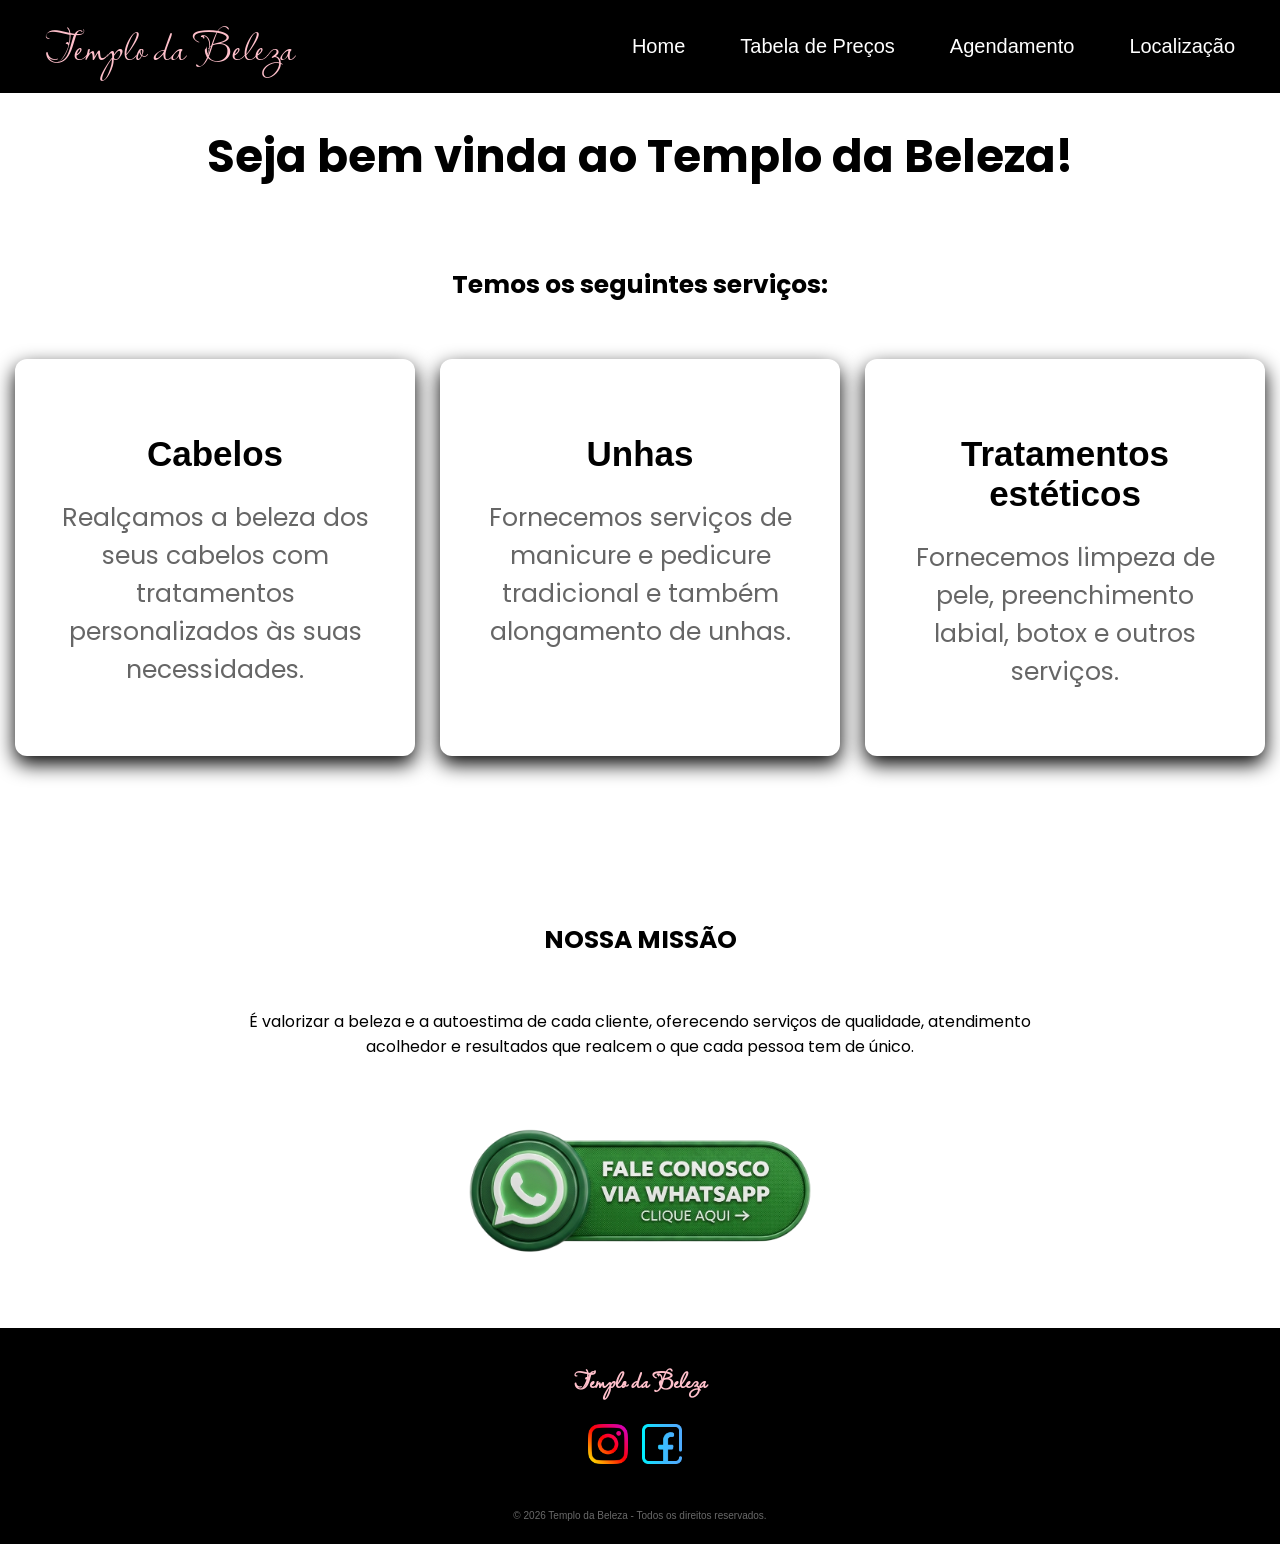
==== index.html @ 861a8282 "up" ====
<!DOCTYPE html>
<html lang="pt-br">

<head>
    <meta charset="UTF-8">
    <meta name="viewport" content="width=device-width, initial-scale=1.0">
    <title>Templo da Beleza</title>
    <link rel="stylesheet" href="index.css">
    <link href="https://fonts.googleapis.com/css2?family=Parisienne&display=swap" rel="stylesheet">
    <link href="https://fonts.googleapis.com/css2?family=Lavishly+Yours&display=swap" rel="stylesheet">
    <link href="https://fonts.googleapis.com/css2?family=Poppins:wght@300;400;600&display=swap" rel="stylesheet">
</head>

<body>
    <div class="navbar">
        <div class="logo">Templo da Beleza</div>

        <div class="menu">
            <a href="index.html">Home</a>
            <a href="tabela.html">Tabela de Preços</a>
            <a href="agendamento.html">Agendamento</a>
            <a href="localizacao.html">Localização</a>
        </div>
    </div>

    <h1>Seja bem vinda ao Templo da Beleza!</h1>

    <section class="servicos">
        <h2>Temos os seguintes serviços:</h2>

        <div class="cards">
            <div class="card">
                <h3>Cabelos</h3>
                <p>Realçamos a beleza dos seus cabelos com tratamentos personalizados às suas necessidades.</p>
                <video class="video-card" muted autoplay loop>
                    <source src="videos/cabelo.mp4" type="video/mp4">
                </video>
            </div>

            <div class="card">
                <h3>Unhas</h3>
                <p>Fornecemos serviços de manicure e pedicure tradicional e também alongamento de unhas.</p>
                <video class="video-card" muted autoplay loop>
                    <source src="videos/unha.mp4" type="video/mp4">
                </video>
            </div>

            <div class="card">
                <h3>Tratamentos estéticos</h3>
                <p>Fornecemos limpeza de pele, preenchimento labial, botox e outros serviços.</p>
                <video class="video-card" muted autoplay loop>
                    <source src="videos/tratamento.mp4" type="video/mp4">
                </video>
            </div>
        </div>
    </section>

    <section class="missao">
        <h2>NOSSA MISSÃO</h2>

        <p>
            É valorizar a beleza e a autoestima de cada cliente, oferecendo serviços de qualidade,
            atendimento acolhedor e resultados que realcem o que cada pessoa tem de único.
        </p>

        <br><br>

        <a href="https://api.whatsapp.com/send/?phone=556130488201">
            <img src="images/whatssap.png" alt="whatsapp" style="width: 400px; margin-bottom: 30px;">
        </a>
    </section>

    <footer class="rodape">
        <h3>Templo da Beleza</h3>
        <a href="https://www.instagram.com/faculdadecci/reels/">
            <img src="images/instagram.png" alt="Instagram">
        </a>
        <a href="https://www.facebook.com/FaculdadeCCI/">
            <img src="images/facebook.png" alt="Facebook">
        </a>
        <br>
        <p class="copyright"><small>&copy; 2026 Templo da Beleza - Todos os direitos reservados.</small></p>
    </footer>

</body>

</html>
---- index.css ----
body {
    margin: 0;
    padding: 0;
    font-family: Arial, Helvetica, sans-serif;
}

.navbar {
    display: flex;
    justify-content: space-between;
    align-items: center;
    background-color: black;
    padding: 10px 45px;
}

.menu {
    display: flex;
    gap: 25px;
}

.logo {
    font-family: 'Lavishly Yours', cursive;
    font-size: 45px;
    color: pink;
}

.menu a {
    color: white;
    text-decoration: none;
    margin-left: 30px;
    font-size: 20px;
}

.menu a:hover {
    text-decoration: underline;
    color: pink;
}

h1 {
    font-family: 'Poppins', sans-serif;
    font-size: 45px;
    text-align: center;
    margin-bottom: 60px;
}

.servicos {
    text-align: center;
    margin-bottom: 150px;
    margin-top: 50px;
}

.servicos h2 {
    margin-bottom: 40px;
}

.cards {
    display: flex;
    justify-content: center;
    gap: 25px;
}

.card {
    position: relative;
    width: 320px;
    padding: 40px;
    background-color: white;
    border-radius: 12px;
    box-shadow: 0px 8px 20px rgba(0, 0, 0, 1);
    text-align: center;
    overflow: hidden;
    cursor: pointer;
}

.video-card {
    position: absolute;
    top: 0;
    left: 0;
    width: 100%;
    height: 100%;
    object-fit: cover;
    opacity: 0;
    transition: 0.4s;
    z-index: 0;
}

.card:hover .video-card {
    opacity: 1;
}

.card h3 {
    font-size: 35px;
    margin-bottom: 15px;
    position: relative;
    z-index: 2;
}

.card p {
    font-family: 'Poppins', sans-serif;
    font-size: 25px;
    color: #666;
    position: relative;
    z-index: 2;
}

.card:hover h3,
.card:hover p {
    color: white;
}

h2 {
    font-family: 'Poppins', sans-serif;
    text-align: center;
    font-size: 25px;
    padding: 15px;
    margin-bottom: 35px;
}

.missao {
    margin-bottom: 30px;
    text-align: center;
    font-family: 'Poppins', sans-serif;
    max-width: 800px;
    margin-left: auto;
    margin-right: auto;
    padding: 0 20px;
}

.tabela-precos {
    border-radius: 15px;
    box-shadow: 0px 8px 15px;
    max-width: 1200px;
    margin: auto;
}

table {
    border-collapse: collapse;
    width: 60%;
    margin: auto;
}

th {
    background-color: pink;
    color: white;
}

th,
td {
    border: 1px solid #ccc;
    padding: 12px;
    text-align: center;
}

.rodape {
    background-color: black;
    color: white;
    text-align: center;
    padding: 10px;
    margin-top: 10px;
}

.rodape h3 {
    font-family: 'Lavishly Yours', cursive;
    color: pink;
    font-size: 24px;

}

.rodape .copyright {
    color: dimgray;
    font-size: 12px;
    margin-top: 40px;
}

.rodape img {
    width: 40px;
    margin-right: 10px;
    text-decoration: none;
    border: none;
}

.rodape a {
    text-decoration: none;
}

form {
    display: flex;
    flex-direction: column;
    width: 400px;
    margin: auto;
    gap: 10px;
}

input {
    padding: 10px;
    border-radius: 5px;
    border: 1px solid #ccc;
}

button {
    background-color: pink;
    border: none;
    padding: 12px;
    color: white;
    font-size: 16px;
    border-radius: 5px;
}

#localização {
    text-align: center;
    margin: 50px auto;
}

#localização blockquote {
    margin: 20px auto;
}

#localização iframe {
    display: block;
    margin: 0 auto;
}
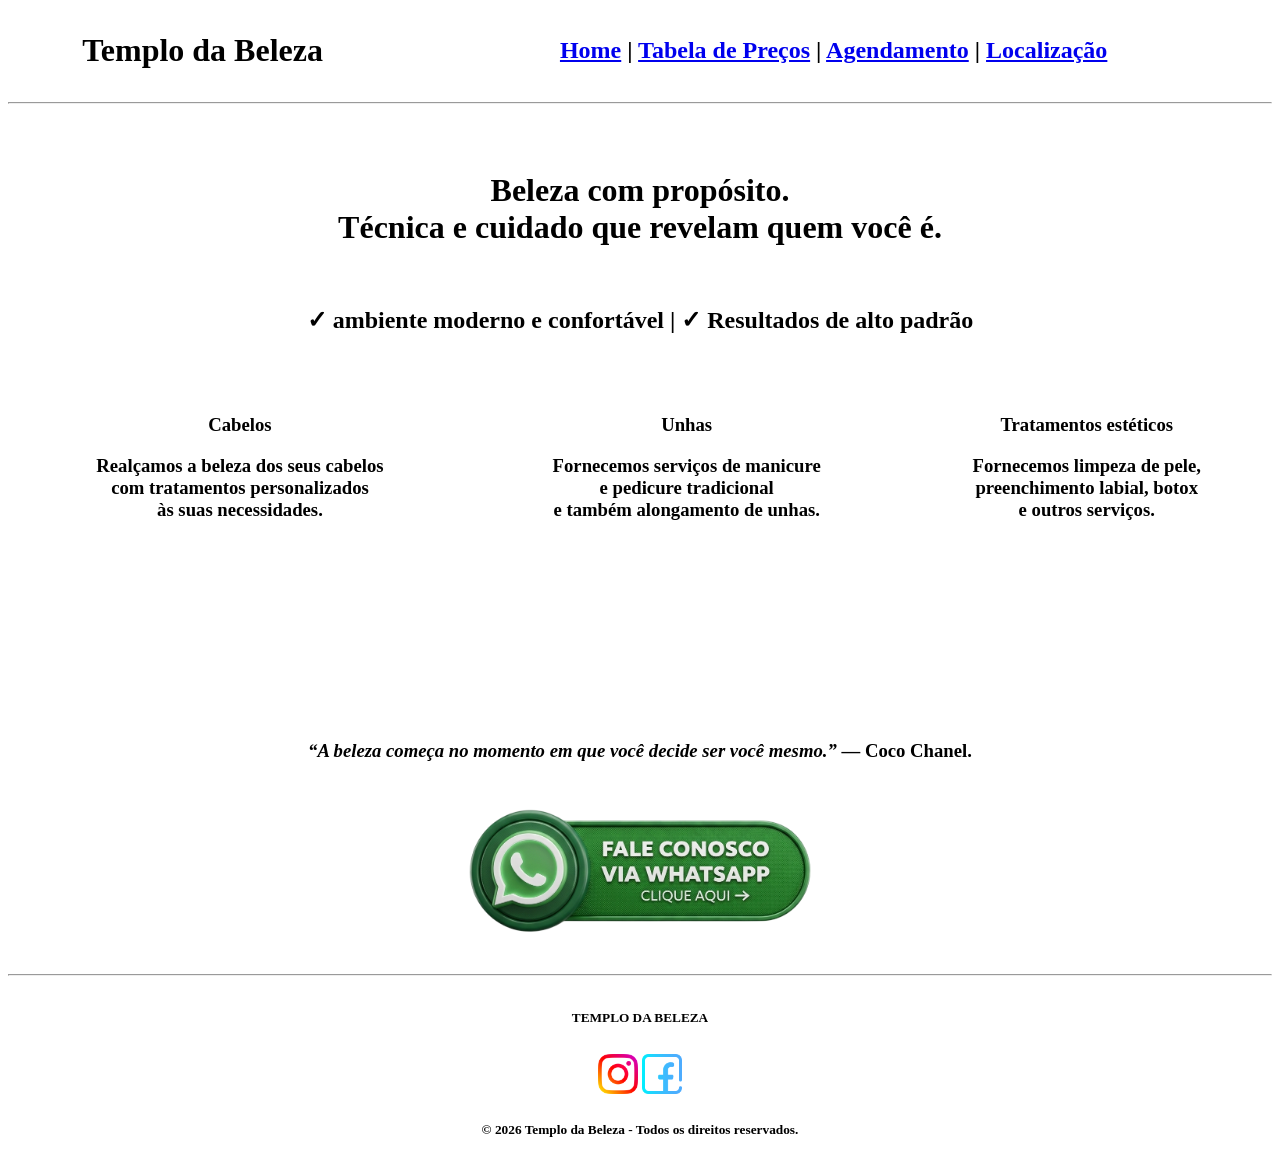
==== commit 3d71a62a: "up" ====
--- a/index.html
+++ b/index.html
@@ -1,87 +1,143 @@
 <!DOCTYPE html>
-<html lang="pt-br">
+<html lang="pt-BR">
 
 <head>
     <meta charset="UTF-8">
     <meta name="viewport" content="width=device-width, initial-scale=1.0">
     <title>Templo da Beleza</title>
-    <link rel="stylesheet" href="index.css">
-    <link href="https://fonts.googleapis.com/css2?family=Parisienne&display=swap" rel="stylesheet">
-    <link href="https://fonts.googleapis.com/css2?family=Lavishly+Yours&display=swap" rel="stylesheet">
-    <link href="https://fonts.googleapis.com/css2?family=Poppins:wght@300;400;600&display=swap" rel="stylesheet">
 </head>
 
 <body>
-    <div class="navbar">
-        <div class="logo">Templo da Beleza</div>
 
-        <div class="menu">
-            <a href="index.html">Home</a>
-            <a href="tabela.html">Tabela de Preços</a>
-            <a href="agendamento.html">Agendamento</a>
-            <a href="localizacao.html">Localização</a>
-        </div>
-    </div>
+    <!-- LOGO -->
+    <header id="topo">
+        <table width="100%">
+            <tr>
+                <th>
+                    <h1>Templo da Beleza</h1>
+                </th>
 
-    <h1>Seja bem vinda ao Templo da Beleza!</h1>
+                <!-- MENU -->
+                <th>
+                    <h2>
+                        <a href="index.html">Home</a> |
+                        <a href="tabela.html">Tabela de Preços</a> |
+                        <a href="agendamento.html">Agendamento</a> |
+                        <a href="localizacao.html">Localização</a>
+                    </h2>
+                </th>
+            </tr>
+        </table>
+        <hr>
+        <br>
+        <br>
 
-    <section class="servicos">
-        <h2>Temos os seguintes serviços:</h2>
+        <!-- INTRO -->
+        <table width="100%">
+            <tr>
+                <th>
+                    <h1>Beleza com propósito.<br>
+                        Técnica e cuidado que revelam quem você é.</h1>
+                    <br>
+                    <h2>✓ ambiente moderno e confortável | ✓ Resultados de alto padrão</h2>
+                </th>
+            </tr>
+        </table>
+        <br>
+        <br>
 
-        <div class="cards">
-            <div class="card">
-                <h3>Cabelos</h3>
-                <p>Realçamos a beleza dos seus cabelos com tratamentos personalizados às suas necessidades.</p>
-                <video class="video-card" muted autoplay loop>
-                    <source src="videos/cabelo.mp4" type="video/mp4">
-                </video>
-            </div>
+        <!-- SERVIÇOS -->
+        <section id="servicos">
+            <section id="servicos">
+                <table width="100%">
+                    <tr>
+                        <th>
+                            <h1>Cabelos</h1>
+                            <h3>Realçamos a beleza dos seus cabelos <br>
+                                com tratamentos personalizados<br>
+                                às suas necessidades.</h3>
+                            <video src="videos/cabelo.mp4" muted autoplay loop width="200"></video>
+                        </th>
+                        <th>
+                            <h1>Unhas</h1>
+                            <h3>Fornecemos serviços de manicure <br>
+                                e pedicure tradicional <br>
+                                e também alongamento de unhas.
 
-            <div class="card">
-                <h3>Unhas</h3>
-                <p>Fornecemos serviços de manicure e pedicure tradicional e também alongamento de unhas.</p>
-                <video class="video-card" muted autoplay loop>
-                    <source src="videos/unha.mp4" type="video/mp4">
-                </video>
-            </div>
+                            </h3>
+                            <video src="videos/unha.mp4" muted autoplay loop width="200"></video>
+                        </th>
+                        <th>
+                            <h1>Tratamentos estéticos</h1>
+                            <h3>Fornecemos limpeza de pele,<br>
+                                preenchimento labial, botox <br>
+                                e outros serviços.</h3>
+                            <video src="videos/tratamento.mp4" muted autoplay loop width="200"></video>
+                        </th>
+                    </tr>
+                </table>
+                <br>
+                <section>
+                    <br>
+                    <br>
+                    <br>
 
-            <div class="card">
-                <h3>Tratamentos estéticos</h3>
-                <p>Fornecemos limpeza de pele, preenchimento labial, botox e outros serviços.</p>
-                <video class="video-card" muted autoplay loop>
-                    <source src="videos/tratamento.mp4" type="video/mp4">
-                </video>
-            </div>
-        </div>
-    </section>
+                    <!-- FRASE FINAL -->
+                    <table width="100%">
+                        <tr>
+                            <th>
+                                <h3><i>“A beleza começa no momento em que você decide ser você mesmo.”</i> — Coco
+                                    Chanel.</h3>
+                            </th>
+                        </tr>
+                    </table>
+                    <br>
 
-    <section class="missao">
-        <h2>NOSSA MISSÃO</h2>
+                    <!-- BOTÃO WHATSSAP -->
+                    <table width="100%">
+                        <tr>
+                            <th>
+                                <a href="https://api.whatsapp.com/send/?phone=556130488201"><img
+                                        src="images/whatssap.png" alt="whatssap" width="400"></a>
+                            </th>
+                        </tr>
+                    </table>
+                    <br>
+                    <hr>
 
-        <p>
-            É valorizar a beleza e a autoestima de cada cliente, oferecendo serviços de qualidade,
-            atendimento acolhedor e resultados que realcem o que cada pessoa tem de único.
-        </p>
+                    <!-- RODAPÉ -->
+                    <footer>
+                        <table width="100%">
+                            <tr>
+                                <th>
+                                    <h5>TEMPLO DA BELEZA</h5>
+                                </th>
+                            </tr>
+                        </table>
 
-        <br><br>
+                        <table width="100%">
+                            <tr>
+                                <th>
+                                    <a href="https://www.instagram.com/faculdadecci/reels/"><img
+                                            src="images/instagram.png" alt="instagram" width="40"></a>
 
-        <a href="https://api.whatsapp.com/send/?phone=556130488201">
-            <img src="images/whatssap.png" alt="whatsapp" style="width: 400px; margin-bottom: 30px;">
-        </a>
-    </section>
+                                    <a href="https://www.facebook.com/FaculdadeCCI/"><img src="images/facebook.png"
+                                            alt="facebook" width="40"></a>
+                                </th>
+                        </table>
 
-    <footer class="rodape">
-        <h3>Templo da Beleza</h3>
-        <a href="https://www.instagram.com/faculdadecci/reels/">
-            <img src="images/instagram.png" alt="Instagram">
-        </a>
-        <a href="https://www.facebook.com/FaculdadeCCI/">
-            <img src="images/facebook.png" alt="Facebook">
-        </a>
-        <br>
-        <p class="copyright"><small>&copy; 2026 Templo da Beleza - Todos os direitos reservados.</small></p>
-    </footer>
+                        <table width="100%">
+                            <tr>
+                                <th>
+                                    <p class="copyright"><small>&copy; 2026 Templo da Beleza - Todos os direitos
+                                            reservados.</small>
+                                    </p>
+                                </th>
+                            </tr>
 
+                        </table>
+
+                    </footer>
 </body>
 
 </html>
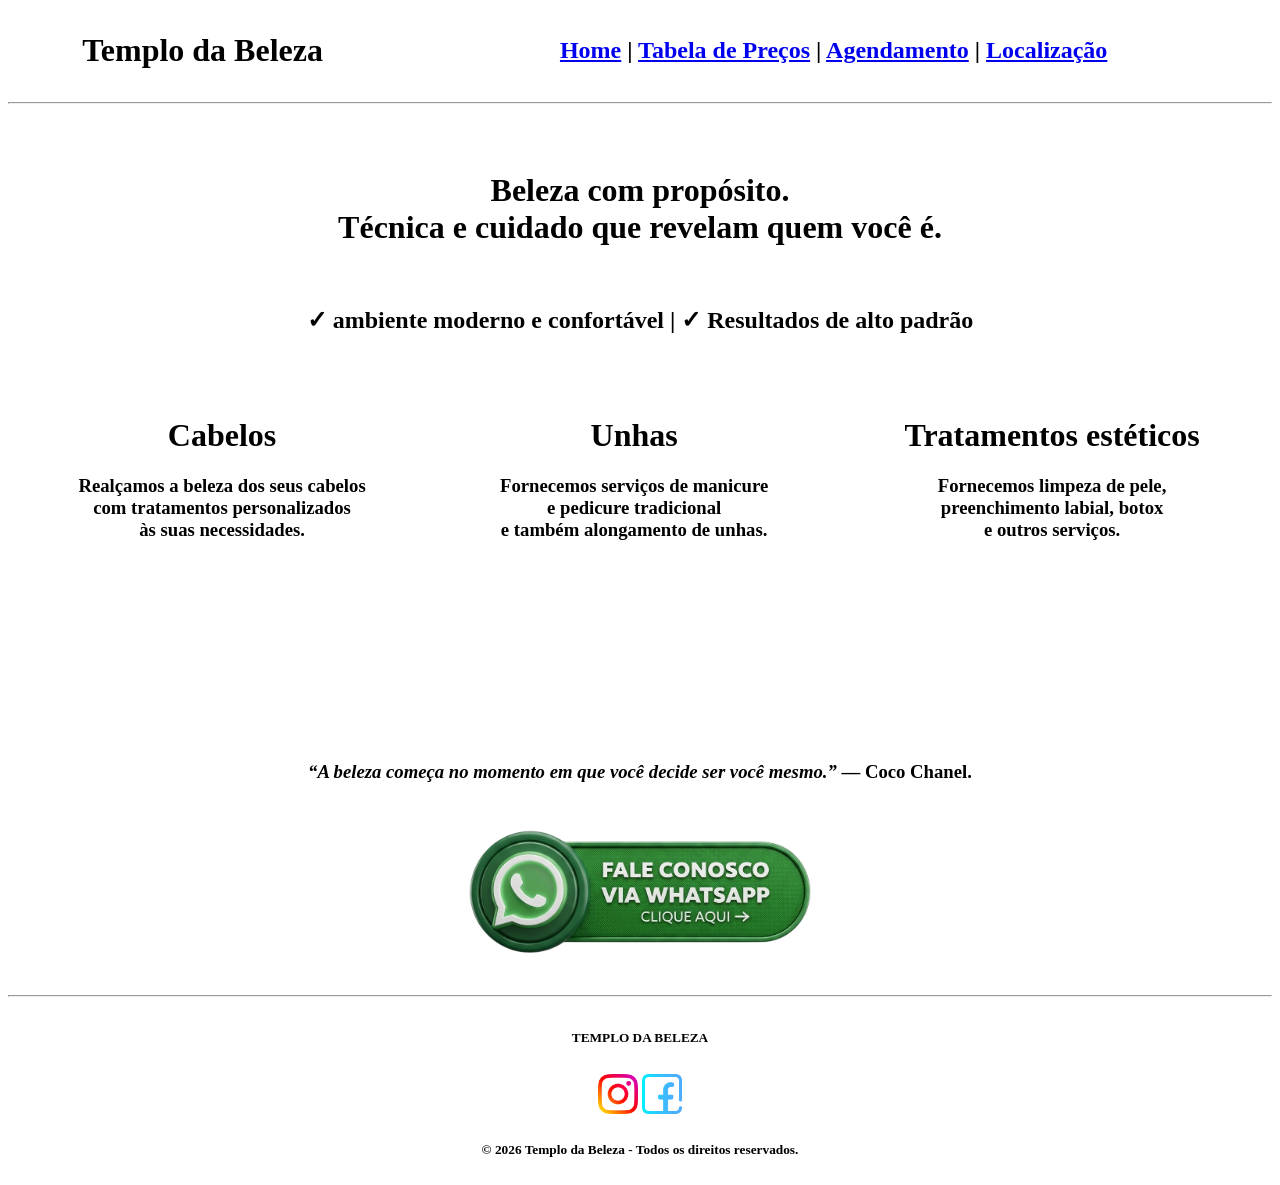
==== commit 38df06de: "up" ====
--- a/index.html
+++ b/index.html
@@ -10,134 +10,126 @@
 <body>
 
     <!-- LOGO -->
-    <header id="topo">
+    <table width="100%">
+        <tr>
+            <th>
+                <h1>Templo da Beleza</h1>
+            </th>
+
+            <!-- MENU -->
+            <th>
+                <h2>
+                    <a href="index.html">Home</a> |
+                    <a href="tabela.html">Tabela de Preços</a> |
+                    <a href="agendamento.html">Agendamento</a> |
+                    <a href="localizacao.html">Localização</a>
+                </h2>
+            </th>
+        </tr>
+    </table>
+    <hr>
+    <br>
+    <br>
+
+    <!-- INTRO -->
+    <table width="100%">
+        <tr>
+            <th>
+                <h1>Beleza com propósito.<br>
+                    Técnica e cuidado que revelam quem você é.</h1>
+                <br>
+                <h2>✓ ambiente moderno e confortável | ✓ Resultados de alto padrão</h2>
+            </th>
+        </tr>
+    </table>
+    <br>
+    <br>
+
+    <!-- SERVIÇOS -->
+    <table width="100%">
+        <tr>
+            <th>
+                <h1>Cabelos</h1>
+                <h3>Realçamos a beleza dos seus cabelos <br>
+                    com tratamentos personalizados<br>
+                    às suas necessidades.</h3>
+                <video src="videos/cabelo.mp4" muted autoplay loop width="200"></video>
+            </th>
+            <th>
+                <h1>Unhas</h1>
+                <h3>Fornecemos serviços de manicure <br>
+                    e pedicure tradicional <br>
+                    e também alongamento de unhas.
+
+                </h3>
+                <video src="videos/unha.mp4" muted autoplay loop width="200"></video>
+            </th>
+            <th>
+                <h1>Tratamentos estéticos</h1>
+                <h3>Fornecemos limpeza de pele,<br>
+                    preenchimento labial, botox <br>
+                    e outros serviços.</h3>
+                <video src="videos/tratamento.mp4" muted autoplay loop width="200"></video>
+            </th>
+        </tr>
+    </table>
+    <br>
+    <br>
+    <br>
+    <br>
+
+    <!-- FRASE FINAL -->
+    <table width="100%">
+        <tr>
+            <th>
+                <h3><i>“A beleza começa no momento em que você decide ser você mesmo.”</i> — Coco
+                    Chanel.</h3>
+            </th>
+        </tr>
+    </table>
+    <br>
+
+    <!-- BOTÃO WHATSSAP -->
+    <table width="100%">
+        <tr>
+            <th>
+                <a href="https://api.whatsapp.com/send/?phone=556130488201"><img src="images/whatssap.png"
+                        alt="whatssap" width="400"></a>
+            </th>
+        </tr>
+    </table>
+    <br>
+    <hr>
+
+    <!-- RODAPÉ -->
+    <footer>
         <table width="100%">
             <tr>
                 <th>
-                    <h1>Templo da Beleza</h1>
-                </th>
-
-                <!-- MENU -->
-                <th>
-                    <h2>
-                        <a href="index.html">Home</a> |
-                        <a href="tabela.html">Tabela de Preços</a> |
-                        <a href="agendamento.html">Agendamento</a> |
-                        <a href="localizacao.html">Localização</a>
-                    </h2>
+                    <h5>TEMPLO DA BELEZA</h5>
                 </th>
             </tr>
         </table>
-        <hr>
-        <br>
-        <br>
-
-        <!-- INTRO -->
         <table width="100%">
             <tr>
                 <th>
-                    <h1>Beleza com propósito.<br>
-                        Técnica e cuidado que revelam quem você é.</h1>
-                    <br>
-                    <h2>✓ ambiente moderno e confortável | ✓ Resultados de alto padrão</h2>
+                    <a href="https://www.instagram.com/faculdadecci/reels/"><img src="images/instagram.png"
+                            alt="instagram" width="40"></a>
+
+                    <a href="https://www.facebook.com/FaculdadeCCI/"><img src="images/facebook.png" alt="facebook"
+                            width="40"></a>
+                </th>
+        </table>
+        <table width="100%">
+            <tr>
+                <th>
+                    <p class="copyright"><small>&copy; 2026 Templo da Beleza - Todos os direitos
+                            reservados.</small>
+                    </p>
                 </th>
             </tr>
         </table>
-        <br>
-        <br>
-
-        <!-- SERVIÇOS -->
-        <section id="servicos">
-            <section id="servicos">
-                <table width="100%">
-                    <tr>
-                        <th>
-                            <h1>Cabelos</h1>
-                            <h3>Realçamos a beleza dos seus cabelos <br>
-                                com tratamentos personalizados<br>
-                                às suas necessidades.</h3>
-                            <video src="videos/cabelo.mp4" muted autoplay loop width="200"></video>
-                        </th>
-                        <th>
-                            <h1>Unhas</h1>
-                            <h3>Fornecemos serviços de manicure <br>
-                                e pedicure tradicional <br>
-                                e também alongamento de unhas.
-
-                            </h3>
-                            <video src="videos/unha.mp4" muted autoplay loop width="200"></video>
-                        </th>
-                        <th>
-                            <h1>Tratamentos estéticos</h1>
-                            <h3>Fornecemos limpeza de pele,<br>
-                                preenchimento labial, botox <br>
-                                e outros serviços.</h3>
-                            <video src="videos/tratamento.mp4" muted autoplay loop width="200"></video>
-                        </th>
-                    </tr>
-                </table>
-                <br>
-                <section>
-                    <br>
-                    <br>
-                    <br>
-
-                    <!-- FRASE FINAL -->
-                    <table width="100%">
-                        <tr>
-                            <th>
-                                <h3><i>“A beleza começa no momento em que você decide ser você mesmo.”</i> — Coco
-                                    Chanel.</h3>
-                            </th>
-                        </tr>
-                    </table>
-                    <br>
-
-                    <!-- BOTÃO WHATSSAP -->
-                    <table width="100%">
-                        <tr>
-                            <th>
-                                <a href="https://api.whatsapp.com/send/?phone=556130488201"><img
-                                        src="images/whatssap.png" alt="whatssap" width="400"></a>
-                            </th>
-                        </tr>
-                    </table>
-                    <br>
-                    <hr>
-
-                    <!-- RODAPÉ -->
-                    <footer>
-                        <table width="100%">
-                            <tr>
-                                <th>
-                                    <h5>TEMPLO DA BELEZA</h5>
-                                </th>
-                            </tr>
-                        </table>
-
-                        <table width="100%">
-                            <tr>
-                                <th>
-                                    <a href="https://www.instagram.com/faculdadecci/reels/"><img
-                                            src="images/instagram.png" alt="instagram" width="40"></a>
-
-                                    <a href="https://www.facebook.com/FaculdadeCCI/"><img src="images/facebook.png"
-                                            alt="facebook" width="40"></a>
-                                </th>
-                        </table>
-
-                        <table width="100%">
-                            <tr>
-                                <th>
-                                    <p class="copyright"><small>&copy; 2026 Templo da Beleza - Todos os direitos
-                                            reservados.</small>
-                                    </p>
-                                </th>
-                            </tr>
-
-                        </table>
-
-                    </footer>
+    </footer>
 </body>
 
 </html>
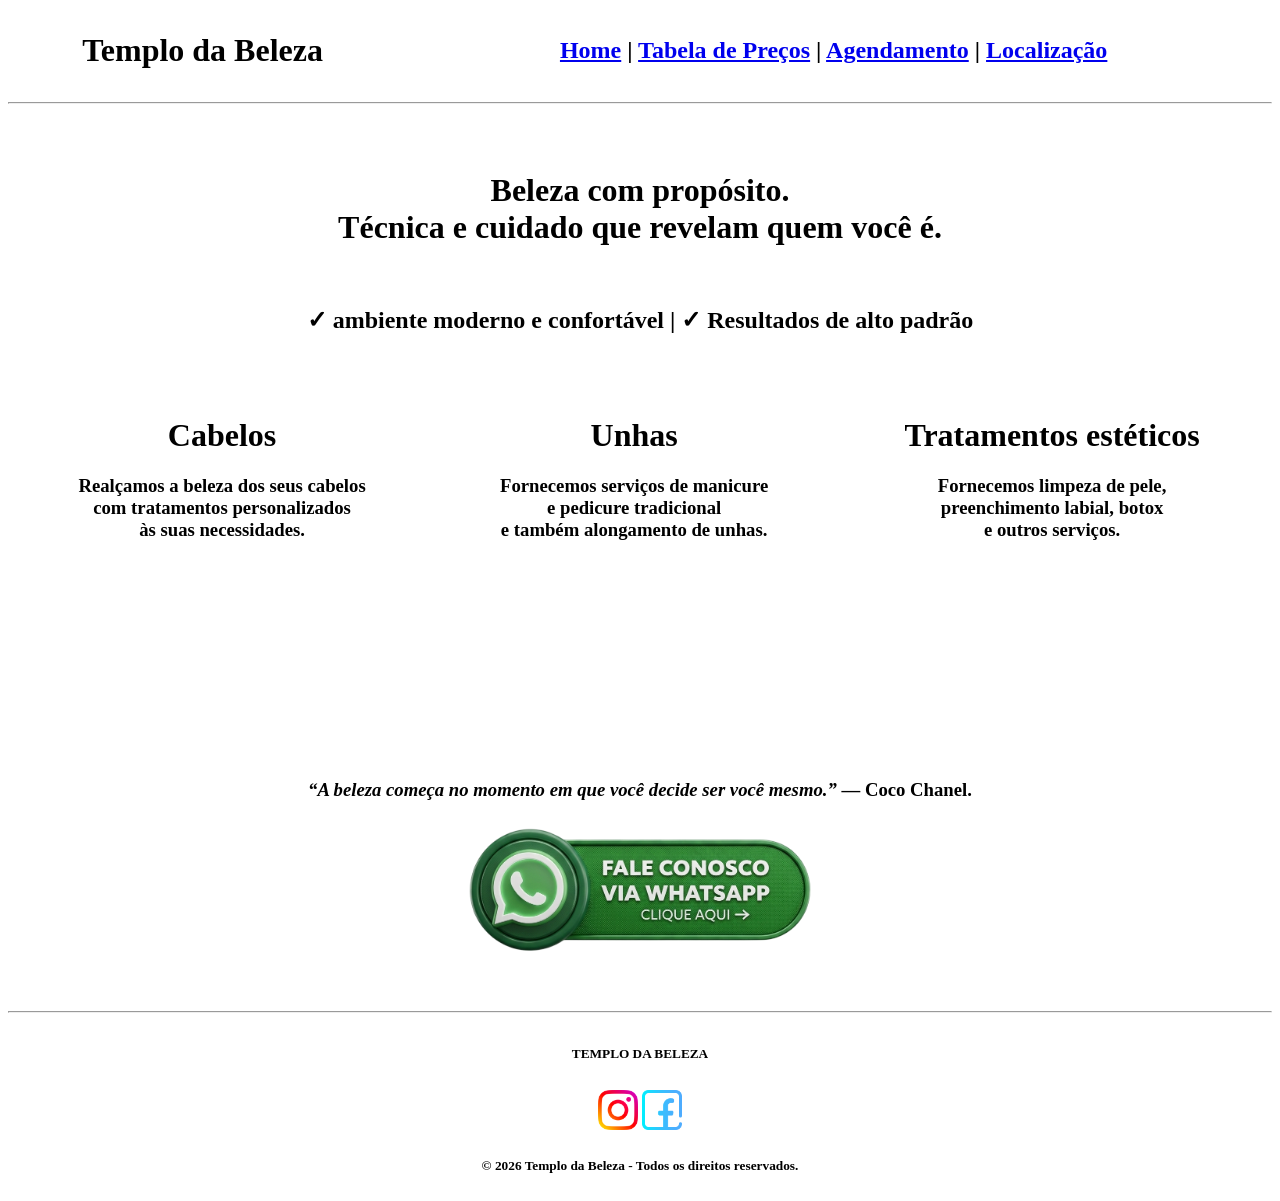
==== commit c90bd68b: "sd" ====
--- a/index.html
+++ b/index.html
@@ -85,19 +85,18 @@
                 <h3><i>“A beleza começa no momento em que você decide ser você mesmo.”</i> — Coco
                     Chanel.</h3>
             </th>
-        </tr>
-    </table>
-    <br>
+                        </tr>
+                        <br>
 
-    <!-- BOTÃO WHATSSAP -->
-    <table width="100%">
-        <tr>
-            <th>
+                         <!-- BOTÃO WHATSSAP -->
+            <tr>
+             <th>
                 <a href="https://api.whatsapp.com/send/?phone=556130488201"><img src="images/whatssap.png"
                         alt="whatssap" width="400"></a>
             </th>
         </tr>
     </table>
+    <br>
     <br>
     <hr>
 
